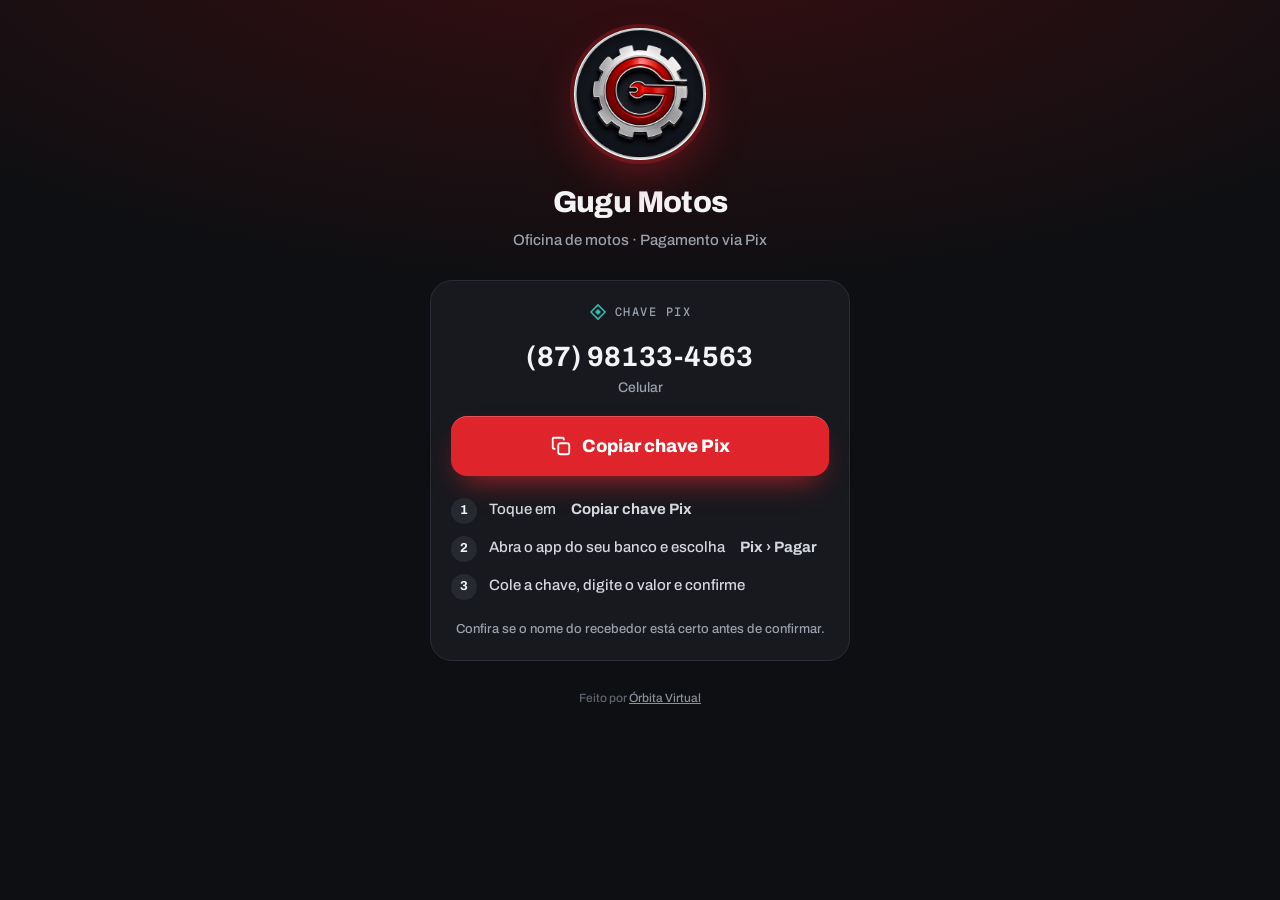
==== index.html @ 163db251 "Página Pix da Gugu Motos Co-Authored-By: Claude Opus 5.5 <noreply@anthropic.com>" ====
<!doctype html>
<html lang="pt-BR">
<head>
<meta charset="utf-8">
<meta name="viewport" content="width=device-width, initial-scale=1, viewport-fit=cover">
<title>Gugu Motos · Pagamento via Pix</title>
<meta name="description" content="Pague a Gugu Motos pelo Pix: copie a chave e cole no app do seu banco.">
<meta name="theme-color" content="#0E0F12">
<meta property="og:title" content="Gugu Motos · Pague com Pix">
<meta property="og:description" content="Toque para copiar a chave Pix da oficina.">
<meta property="og:image" content="https://yotucroni95-droid.github.io/gugu-motos-pix/assets/logo.jpg">
<link rel="icon" href="assets/logo.jpg">
<link rel="apple-touch-icon" href="assets/logo.jpg">
<link rel="preconnect" href="https://fonts.googleapis.com">
<link rel="preconnect" href="https://fonts.gstatic.com" crossorigin>
<link href="https://fonts.googleapis.com/css2?family=Archivo:wght@500;700;800&family=Geist+Mono:wght@500&display=swap" rel="stylesheet">
<style>
  :root{--bg:#0E0F12;--card:#17191E;--line:#2A2D35;--ink:#F3F4F6;--muted:#9AA0AC;--red:#E0242C;--red-2:#B5161D;--ok:#22C55E}
  *{box-sizing:border-box}
  html,body{margin:0;min-height:100%}
  body{background:radial-gradient(120% 70% at 50% -10%,#3A0D10 0%,var(--bg) 60%);color:var(--ink);font:500 16px/1.5 "Archivo",system-ui,-apple-system,sans-serif;display:flex;justify-content:center;padding:calc(28px + env(safe-area-inset-top)) 16px calc(28px + env(safe-area-inset-bottom));-webkit-font-smoothing:antialiased}
  main{width:100%;max-width:420px;display:flex;flex-direction:column;align-items:center;text-align:center}
  .logo{width:132px;height:132px;border-radius:50%;box-shadow:0 0 0 4px rgba(224,36,44,.25),0 20px 50px -10px rgba(224,36,44,.45);animation:in .7s cubic-bezier(.16,1,.3,1) both}
  h1{margin:20px 0 4px;font-weight:800;font-size:30px;letter-spacing:-.02em}
  .sub{margin:0;color:var(--muted);font-size:15px}
  .card{width:100%;margin-top:28px;background:var(--card);border:1px solid var(--line);border-radius:22px;padding:22px 20px 20px;animation:in .7s .08s cubic-bezier(.16,1,.3,1) both}
  .tag{display:inline-flex;align-items:center;gap:8px;font:500 12px "Geist Mono",monospace;letter-spacing:.12em;text-transform:uppercase;color:var(--muted)}
  .tag svg{width:18px;height:18px}
  .key{margin:12px 0 4px;font:700 28px/1.2 "Archivo",sans-serif;letter-spacing:.01em;word-break:break-all}
  .type{margin:0 0 18px;color:var(--muted);font-size:14px}
  .btn{width:100%;height:60px;border:0;border-radius:16px;background:var(--red);color:#fff;font:800 18px "Archivo",sans-serif;display:flex;align-items:center;justify-content:center;gap:10px;cursor:pointer;box-shadow:0 14px 30px -12px rgba(224,36,44,.8),inset 0 1px 0 rgba(255,255,255,.2);transition:transform .15s,background .25s}
  .btn:active{transform:scale(.97)}
  .btn:hover{background:var(--red-2)}
  .btn svg{width:22px;height:22px}
  .btn.ok{background:var(--ok);box-shadow:0 14px 30px -12px rgba(34,197,94,.7)}
  .steps{list-style:none;margin:22px 0 0;padding:0;display:grid;gap:12px;text-align:left}
  .steps li{display:flex;gap:12px;align-items:flex-start;color:#D4D7DE;font-size:15px}
  .steps b{flex:none;width:26px;height:26px;border-radius:50%;background:#262930;color:var(--ink);display:grid;place-items:center;font-size:13px}
  .note{margin:20px 0 0;color:var(--muted);font-size:13px}
  .foot{margin-top:28px;color:#5F6470;font-size:12px}
  .foot a{color:#8A909C}
  .sr{position:absolute;width:1px;height:1px;overflow:hidden;clip:rect(0 0 0 0)}
  @keyframes in{from{opacity:0;transform:translateY(14px)}}
  @media (prefers-reduced-motion:reduce){*{animation:none!important;transition:none!important}}
</style>
</head>
<body>
<main>
  <img class="logo" src="assets/logo.jpg" alt="Logo Gugu Motos" width="132" height="132">
  <h1>Gugu Motos</h1>
  <p class="sub">Oficina de motos · Pagamento via Pix</p>

  <section class="card" aria-labelledby="pix-titulo">
    <span class="tag" id="pix-titulo"><svg viewBox="0 0 24 24" fill="none" aria-hidden="true"><path d="M12 2.5 21.5 12 12 21.5 2.5 12z" stroke="#32BCAD" stroke-width="2" stroke-linejoin="round"/><path d="m8 12 4-4 4 4-4 4z" fill="#32BCAD"/></svg>Chave Pix</span>
    <p class="key" id="key">(87) 98133-4563</p>
    <p class="type">Celular</p>
    <button class="btn" id="copy" type="button" aria-describedby="key">
      <svg viewBox="0 0 24 24" fill="none" stroke="currentColor" stroke-width="2" stroke-linecap="round" stroke-linejoin="round" aria-hidden="true"><rect x="9" y="9" width="12" height="12" rx="2.5"/><path d="M5 15H4a1 1 0 0 1-1-1V4a1 1 0 0 1 1-1h10a1 1 0 0 1 1 1v1"/></svg>
      <span id="copy-txt">Copiar chave Pix</span>
    </button>
    <span class="sr" aria-live="polite" id="live"></span>
    <ol class="steps">
      <li><b>1</b>Toque em <strong>&nbsp;Copiar chave Pix</strong></li>
      <li><b>2</b>Abra o app do seu banco e escolha <strong>&nbsp;Pix › Pagar</strong></li>
      <li><b>3</b>Cole a chave, digite o valor e confirme</li>
    </ol>
    <p class="note">Confira se o nome do recebedor está certo antes de confirmar.</p>
  </section>

  <p class="foot">Feito por <a href="https://yotucroni95-droid.github.io/orbitavirtual/">Órbita Virtual</a></p>
</main>
<script>
  // Chave copiada no formato aceito pelos bancos para celular: +55 + DDD + número
  var CHAVE = "+5587981334563";
  var btn = document.getElementById("copy"), txt = document.getElementById("copy-txt"), live = document.getElementById("live");
  function ok() {
    btn.classList.add("ok"); txt.textContent = "Chave copiada! Agora cole no banco"; live.textContent = "Chave Pix copiada";
    if (navigator.vibrate) navigator.vibrate(30);
    clearTimeout(ok.t); ok.t = setTimeout(function () { btn.classList.remove("ok"); txt.textContent = "Copiar chave Pix"; }, 3500);
  }
  function fallback() {
    var t = document.createElement("textarea"); t.value = CHAVE; t.setAttribute("readonly", ""); t.style.position = "fixed"; t.style.opacity = "0";
    document.body.appendChild(t); t.select(); t.setSelectionRange(0, 99);
    var done = false; try { done = document.execCommand("copy"); } catch (e) {}
    document.body.removeChild(t);
    if (done) ok(); else { txt.textContent = "Segure a chave acima para copiar"; }
  }
  btn.addEventListener("click", function () {
    if (navigator.clipboard && window.isSecureContext) navigator.clipboard.writeText(CHAVE).then(ok, fallback);
    else fallback();
  });
</script>
</body>
</html>
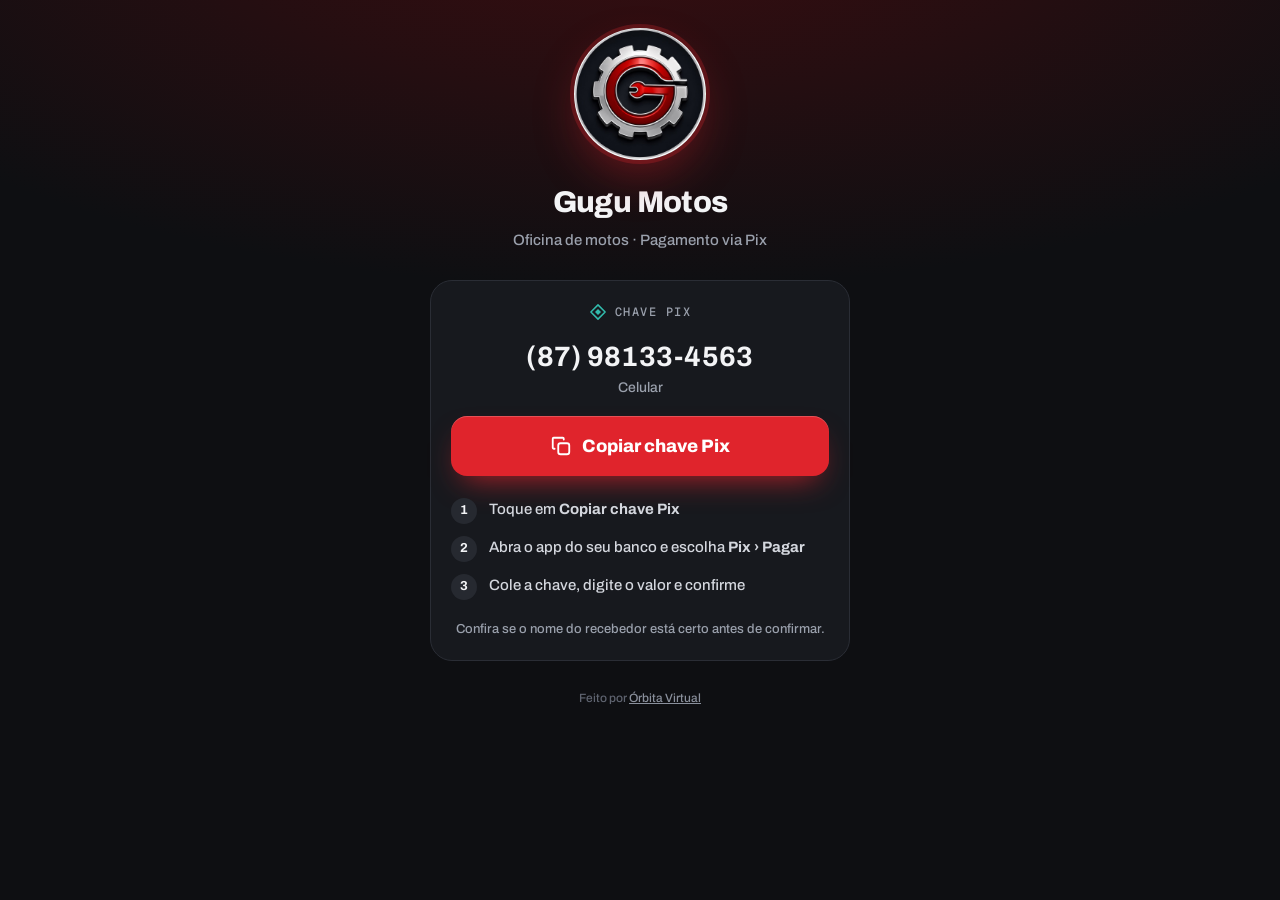
==== commit 586700a5: "Ajusta texto dos passos Co-Authored-By: Claude Opus 5.5 <noreply@anthropic.com>" ====
--- a/index.html
+++ b/index.html
@@ -60,9 +60,9 @@
     </button>
     <span class="sr" aria-live="polite" id="live"></span>
     <ol class="steps">
-      <li><b>1</b>Toque em <strong>&nbsp;Copiar chave Pix</strong></li>
-      <li><b>2</b>Abra o app do seu banco e escolha <strong>&nbsp;Pix › Pagar</strong></li>
-      <li><b>3</b>Cole a chave, digite o valor e confirme</li>
+      <li><b>1</b><span>Toque em <strong>Copiar chave Pix</strong></span></li>
+      <li><b>2</b><span>Abra o app do seu banco e escolha <strong>Pix › Pagar</strong></span></li>
+      <li><b>3</b><span>Cole a chave, digite o valor e confirme</span></li>
     </ol>
     <p class="note">Confira se o nome do recebedor está certo antes de confirmar.</p>
   </section>
